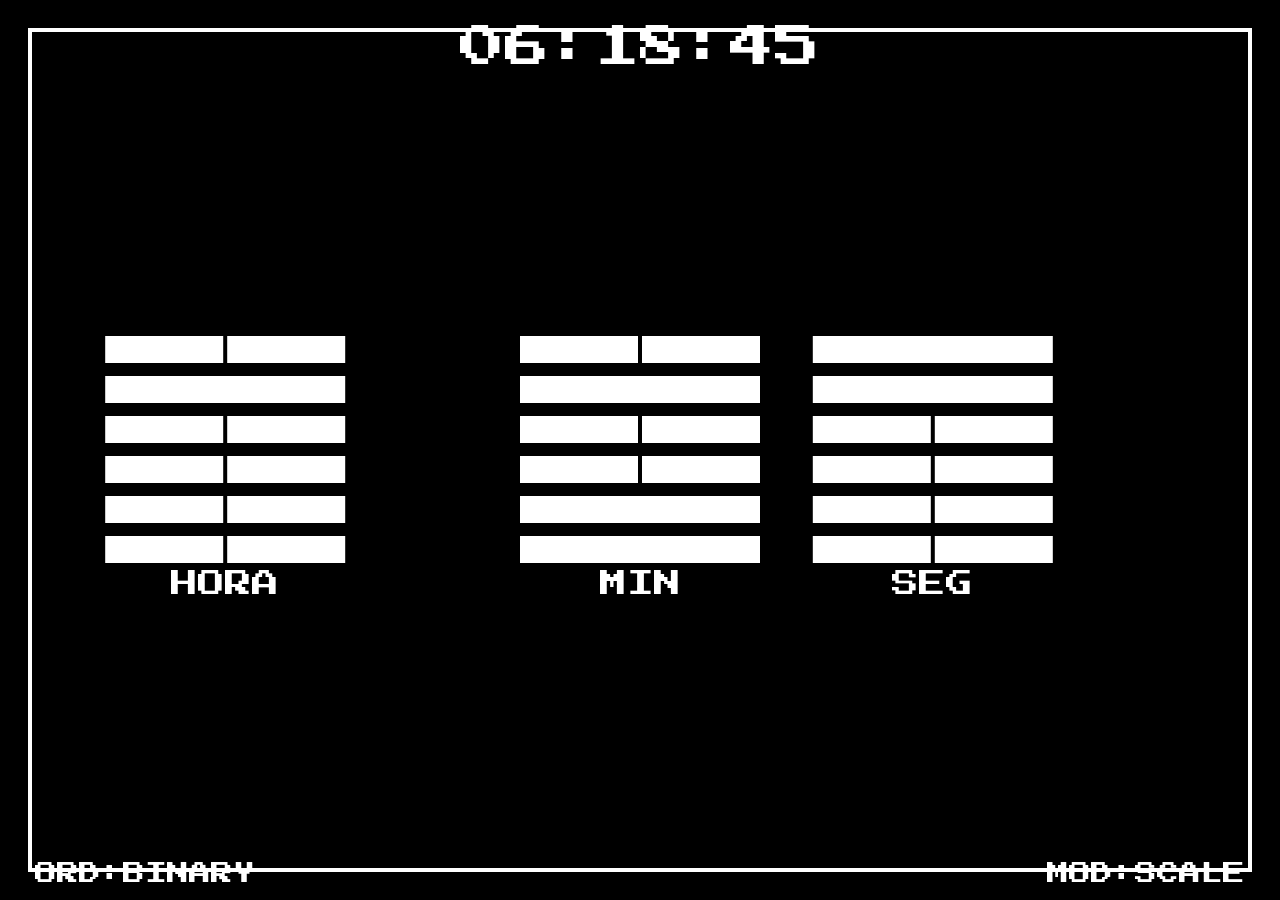
==== iching 2.html @ dcb027c7 "Add files via upload" ====
<!DOCTYPE html>
<html lang="es">
<head>
<meta charset="UTF-8">
<title>Reloj I Ching — Horror Pixel</title>
<link href="https://fonts.googleapis.com/css2?family=Press+Start+2P&display=swap" rel="stylesheet">
<style>
  html, body {
    margin:0; padding:0;
    background:#000;
    height:100%;
    overflow:hidden;
  }
  canvas {
    display:block;
    margin:0 auto;
    background:#000;
    image-rendering: pixelated;
  }
</style>
</head>
<body>
<canvas id="game"></canvas>
<script>
// ===== CONFIG =====
const FG = "#FFFFFF";  // blanco puro
const BG = "#000000";  // negro puro
let paused = false;
let invert = false;
let mode = "scale";
let order = "binary"; // "binary" o "consecutive"

// ===== UTILIDADES =====
function clamp(n,a,b){return Math.min(b,Math.max(a,n));}
function toInt(n,d=0){return Number.isFinite(+n)?Math.trunc(+n):d;}
function clamp1to64(n){return clamp(toInt(n,1),1,64);}
function mapToHexagram(value,maxExclusive,mode){
  value=clamp(toInt(value,0),0,Number.MAX_SAFE_INTEGER);
  maxExclusive=clamp(toInt(maxExclusive,0),0,Number.MAX_SAFE_INTEGER);
  if(mode==="mod"){
    const v=((value%64)+64)%64; return v+1;
  }
  if(maxExclusive<=1) return 1;
  const ratio=value/(maxExclusive-1);
  return clamp1to64(Math.floor(Math.min(1,Math.max(0,ratio))*63)+1);
}
function bitsFromIndexBinary(i){return clamp(toInt(i,0),0,63);}

// ===== HEXAGRAMA =====
function drawHexagramBits(ctx,bits,x,y,size){
  const b=bits & 63;
  const lineH = Math.max(2, Math.floor(size / 9));
  const gap = Math.max(1, Math.floor(lineH / 2));
  const pad = Math.floor((size - 6*lineH - 5*gap) / 2);
  ctx.fillStyle = invert ? BG : FG;
  for(let i=0;i<6;i++){
    const bit=(b>>i)&1;
    const yy=y+pad+(5-i)*(lineH+gap);
    if(bit===1){
      ctx.fillRect(x+2, yy, size-4, lineH);
    } else {
      ctx.fillRect(x+2, yy, Math.floor((size-4)/2)-2, lineH);
      ctx.fillRect(x+2+Math.ceil((size-4)/2)+2, yy, Math.floor((size-4)/2)-2, lineH);
    }
  }
}

// ===== CANVAS =====
const canvas = document.getElementById("game");
const ctx = canvas.getContext("2d");
ctx.imageSmoothingEnabled = false;

function resizeCanvas(){
  canvas.width = window.innerWidth;
  canvas.height = window.innerHeight;
}
window.addEventListener("resize", resizeCanvas);
resizeCanvas();

// ===== CONTROLES =====
document.addEventListener("keydown", e=>{
  if(e.code==="Space") paused=!paused;
  if(e.key==="i"||e.key==="I") invert=!invert;
  if(e.key==="m"||e.key==="M") mode=(mode==="scale"?"mod":"scale");
  if(e.key==="o"||e.key==="O") order=(order==="binary"?"consecutive":"binary");
});

// ===== DIBUJO =====
function draw(){
  // Fondo
  ctx.fillStyle = invert ? FG : BG;
  ctx.fillRect(0,0,canvas.width,canvas.height);

  const now = new Date();
  const h = now.getHours();
  const m = now.getMinutes();
  const s = now.getSeconds();

  const color = invert ? BG : FG;
  ctx.fillStyle = color;
  ctx.strokeStyle = color;

  const margin = 30;
  const availableW = canvas.width - margin*2;
  const availableH = canvas.height - margin*2;

  // Marco
  ctx.lineWidth = 4;
  ctx.strokeRect(margin, margin, availableW, availableH);

  // Reloj
  ctx.font = `${Math.floor(canvas.height*0.05)}px 'Press Start 2P'`;
  ctx.textAlign = "center";
  ctx.fillText(now.toLocaleTimeString([], {hour12:false}), canvas.width/2, margin + 40);

  // Hexagramas
  const hexSize = Math.floor(Math.min(availableW/5, availableH/2.5));
  const yHex = canvas.height/2 - hexSize/2;

  const nH = mapToHexagram(h,24,mode);
  const nM = mapToHexagram(m,60,mode);
  const nS = mapToHexagram(s,60,mode);
  const bH = bitsFromIndexBinary(nH-1);
  const bM = bitsFromIndexBinary(nM-1);
  const bS = bitsFromIndexBinary(nS-1);

  drawHexagramBits(ctx,bH, canvas.width/2 - hexSize - hexSize*1.2, yHex, hexSize);
  drawHexagramBits(ctx,bM, canvas.width/2 - hexSize/2, yHex, hexSize);
  drawHexagramBits(ctx,bS, canvas.width/2 + hexSize*0.7, yHex, hexSize);

  // Etiquetas
  ctx.font = `${Math.floor(canvas.height*0.03)}px 'Press Start 2P'`;
  ctx.fillText("HORA", canvas.width/2 - hexSize - hexSize*1.2 + hexSize/2, yHex + hexSize + 25);
  ctx.fillText("MIN",   canvas.width/2 - hexSize/2 + hexSize/2,            yHex + hexSize + 25);
  ctx.fillText("SEG",   canvas.width/2 + hexSize*0.7 + hexSize/2,          yHex + hexSize + 25);

  // Info abajo
  ctx.font = `${Math.floor(canvas.height*0.025)}px 'Press Start 2P'`;
  ctx.textAlign="left";
  ctx.fillText("ORD:"+order.toUpperCase(), margin+5, canvas.height - margin + 15);
  ctx.textAlign="right";
  ctx.fillText("MOD:"+mode.toUpperCase(), canvas.width - margin - 5, canvas.height - margin + 15);
}

function loop(){
  if(!paused) draw();
  requestAnimationFrame(loop);
}
loop();
</script>
</body>
</html>
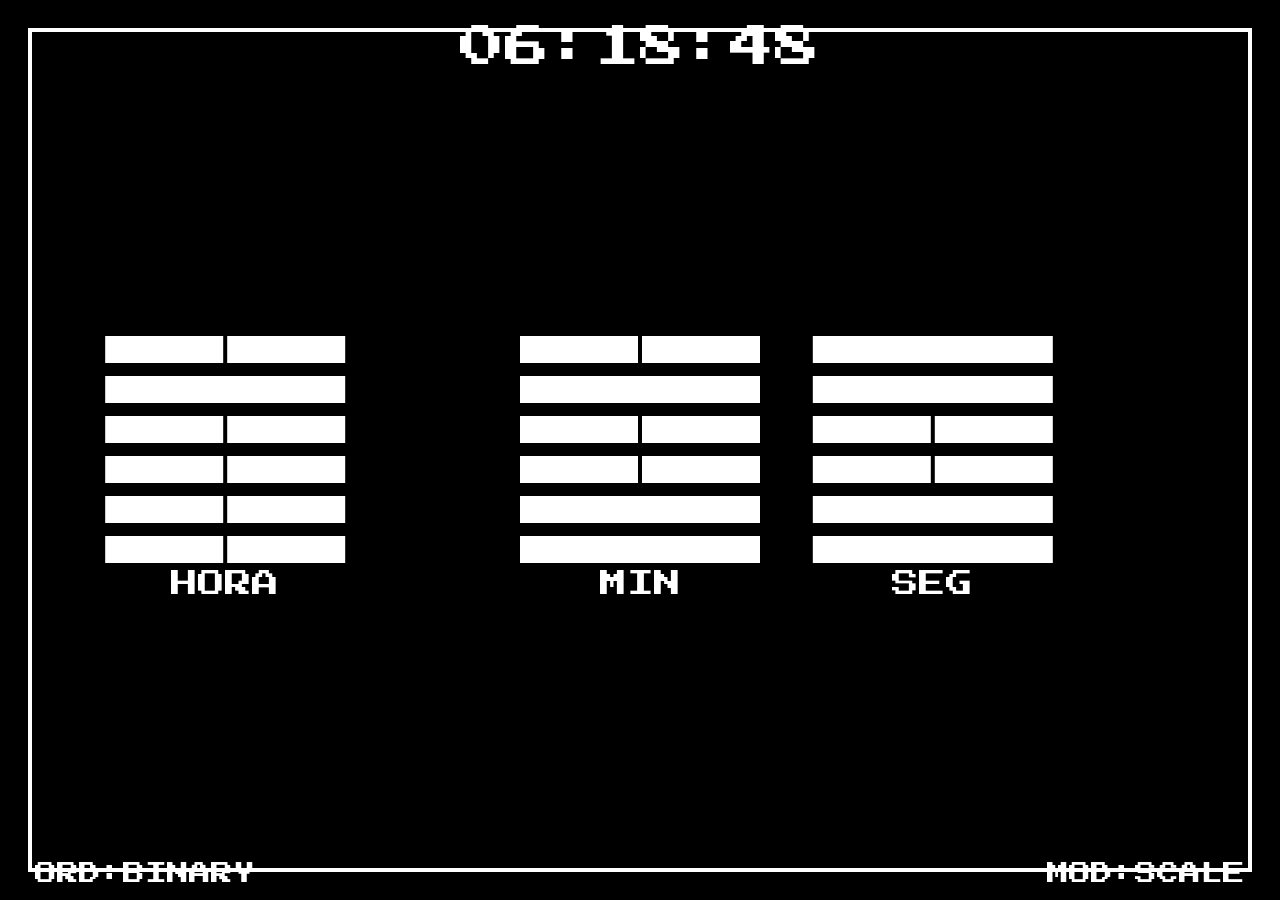
==== commit 1b28eb9f: "Externalize styles and script" ====
--- a/iching 2.html
+++ b/iching 2.html
@@ -1,152 +1,13 @@
 <!DOCTYPE html>
 <html lang="es">
 <head>
-<meta charset="UTF-8">
-<title>Reloj I Ching — Horror Pixel</title>
-<link href="https://fonts.googleapis.com/css2?family=Press+Start+2P&display=swap" rel="stylesheet">
-<style>
-  html, body {
-    margin:0; padding:0;
-    background:#000;
-    height:100%;
-    overflow:hidden;
-  }
-  canvas {
-    display:block;
-    margin:0 auto;
-    background:#000;
-    image-rendering: pixelated;
-  }
-</style>
-</head>
+<meta charset="UTF-8">
+<title>Reloj I Ching — Horror Pixel</title>
+<link href="https://fonts.googleapis.com/css2?family=Press+Start+2P&display=swap" rel="stylesheet">
+<link rel="stylesheet" href="styles.css">
+</head>
 <body>
 <canvas id="game"></canvas>
-<script>
-// ===== CONFIG =====
-const FG = "#FFFFFF";  // blanco puro
-const BG = "#000000";  // negro puro
-let paused = false;
-let invert = false;
-let mode = "scale";
-let order = "binary"; // "binary" o "consecutive"
-
-// ===== UTILIDADES =====
-function clamp(n,a,b){return Math.min(b,Math.max(a,n));}
-function toInt(n,d=0){return Number.isFinite(+n)?Math.trunc(+n):d;}
-function clamp1to64(n){return clamp(toInt(n,1),1,64);}
-function mapToHexagram(value,maxExclusive,mode){
-  value=clamp(toInt(value,0),0,Number.MAX_SAFE_INTEGER);
-  maxExclusive=clamp(toInt(maxExclusive,0),0,Number.MAX_SAFE_INTEGER);
-  if(mode==="mod"){
-    const v=((value%64)+64)%64; return v+1;
-  }
-  if(maxExclusive<=1) return 1;
-  const ratio=value/(maxExclusive-1);
-  return clamp1to64(Math.floor(Math.min(1,Math.max(0,ratio))*63)+1);
-}
-function bitsFromIndexBinary(i){return clamp(toInt(i,0),0,63);}
-
-// ===== HEXAGRAMA =====
-function drawHexagramBits(ctx,bits,x,y,size){
-  const b=bits & 63;
-  const lineH = Math.max(2, Math.floor(size / 9));
-  const gap = Math.max(1, Math.floor(lineH / 2));
-  const pad = Math.floor((size - 6*lineH - 5*gap) / 2);
-  ctx.fillStyle = invert ? BG : FG;
-  for(let i=0;i<6;i++){
-    const bit=(b>>i)&1;
-    const yy=y+pad+(5-i)*(lineH+gap);
-    if(bit===1){
-      ctx.fillRect(x+2, yy, size-4, lineH);
-    } else {
-      ctx.fillRect(x+2, yy, Math.floor((size-4)/2)-2, lineH);
-      ctx.fillRect(x+2+Math.ceil((size-4)/2)+2, yy, Math.floor((size-4)/2)-2, lineH);
-    }
-  }
-}
-
-// ===== CANVAS =====
-const canvas = document.getElementById("game");
-const ctx = canvas.getContext("2d");
-ctx.imageSmoothingEnabled = false;
-
-function resizeCanvas(){
-  canvas.width = window.innerWidth;
-  canvas.height = window.innerHeight;
-}
-window.addEventListener("resize", resizeCanvas);
-resizeCanvas();
-
-// ===== CONTROLES =====
-document.addEventListener("keydown", e=>{
-  if(e.code==="Space") paused=!paused;
-  if(e.key==="i"||e.key==="I") invert=!invert;
-  if(e.key==="m"||e.key==="M") mode=(mode==="scale"?"mod":"scale");
-  if(e.key==="o"||e.key==="O") order=(order==="binary"?"consecutive":"binary");
-});
-
-// ===== DIBUJO =====
-function draw(){
-  // Fondo
-  ctx.fillStyle = invert ? FG : BG;
-  ctx.fillRect(0,0,canvas.width,canvas.height);
-
-  const now = new Date();
-  const h = now.getHours();
-  const m = now.getMinutes();
-  const s = now.getSeconds();
-
-  const color = invert ? BG : FG;
-  ctx.fillStyle = color;
-  ctx.strokeStyle = color;
-
-  const margin = 30;
-  const availableW = canvas.width - margin*2;
-  const availableH = canvas.height - margin*2;
-
-  // Marco
-  ctx.lineWidth = 4;
-  ctx.strokeRect(margin, margin, availableW, availableH);
-
-  // Reloj
-  ctx.font = `${Math.floor(canvas.height*0.05)}px 'Press Start 2P'`;
-  ctx.textAlign = "center";
-  ctx.fillText(now.toLocaleTimeString([], {hour12:false}), canvas.width/2, margin + 40);
-
-  // Hexagramas
-  const hexSize = Math.floor(Math.min(availableW/5, availableH/2.5));
-  const yHex = canvas.height/2 - hexSize/2;
-
-  const nH = mapToHexagram(h,24,mode);
-  const nM = mapToHexagram(m,60,mode);
-  const nS = mapToHexagram(s,60,mode);
-  const bH = bitsFromIndexBinary(nH-1);
-  const bM = bitsFromIndexBinary(nM-1);
-  const bS = bitsFromIndexBinary(nS-1);
-
-  drawHexagramBits(ctx,bH, canvas.width/2 - hexSize - hexSize*1.2, yHex, hexSize);
-  drawHexagramBits(ctx,bM, canvas.width/2 - hexSize/2, yHex, hexSize);
-  drawHexagramBits(ctx,bS, canvas.width/2 + hexSize*0.7, yHex, hexSize);
-
-  // Etiquetas
-  ctx.font = `${Math.floor(canvas.height*0.03)}px 'Press Start 2P'`;
-  ctx.fillText("HORA", canvas.width/2 - hexSize - hexSize*1.2 + hexSize/2, yHex + hexSize + 25);
-  ctx.fillText("MIN",   canvas.width/2 - hexSize/2 + hexSize/2,            yHex + hexSize + 25);
-  ctx.fillText("SEG",   canvas.width/2 + hexSize*0.7 + hexSize/2,          yHex + hexSize + 25);
-
-  // Info abajo
-  ctx.font = `${Math.floor(canvas.height*0.025)}px 'Press Start 2P'`;
-  ctx.textAlign="left";
-  ctx.fillText("ORD:"+order.toUpperCase(), margin+5, canvas.height - margin + 15);
-  ctx.textAlign="right";
-  ctx.fillText("MOD:"+mode.toUpperCase(), canvas.width - margin - 5, canvas.height - margin + 15);
-}
-
-function loop(){
-  if(!paused) draw();
-  requestAnimationFrame(loop);
-}
-loop();
-</script>
+<script src="clock.js"></script>
 </body>
 </html>
--- a/styles.css
+++ b/styles.css
@@ -0,0 +1,13 @@
+html, body {
+  margin:0;
+  padding:0;
+  background:#000;
+  height:100%;
+  overflow:hidden;
+}
+canvas {
+  display:block;
+  margin:0 auto;
+  background:#000;
+  image-rendering: pixelated;
+}
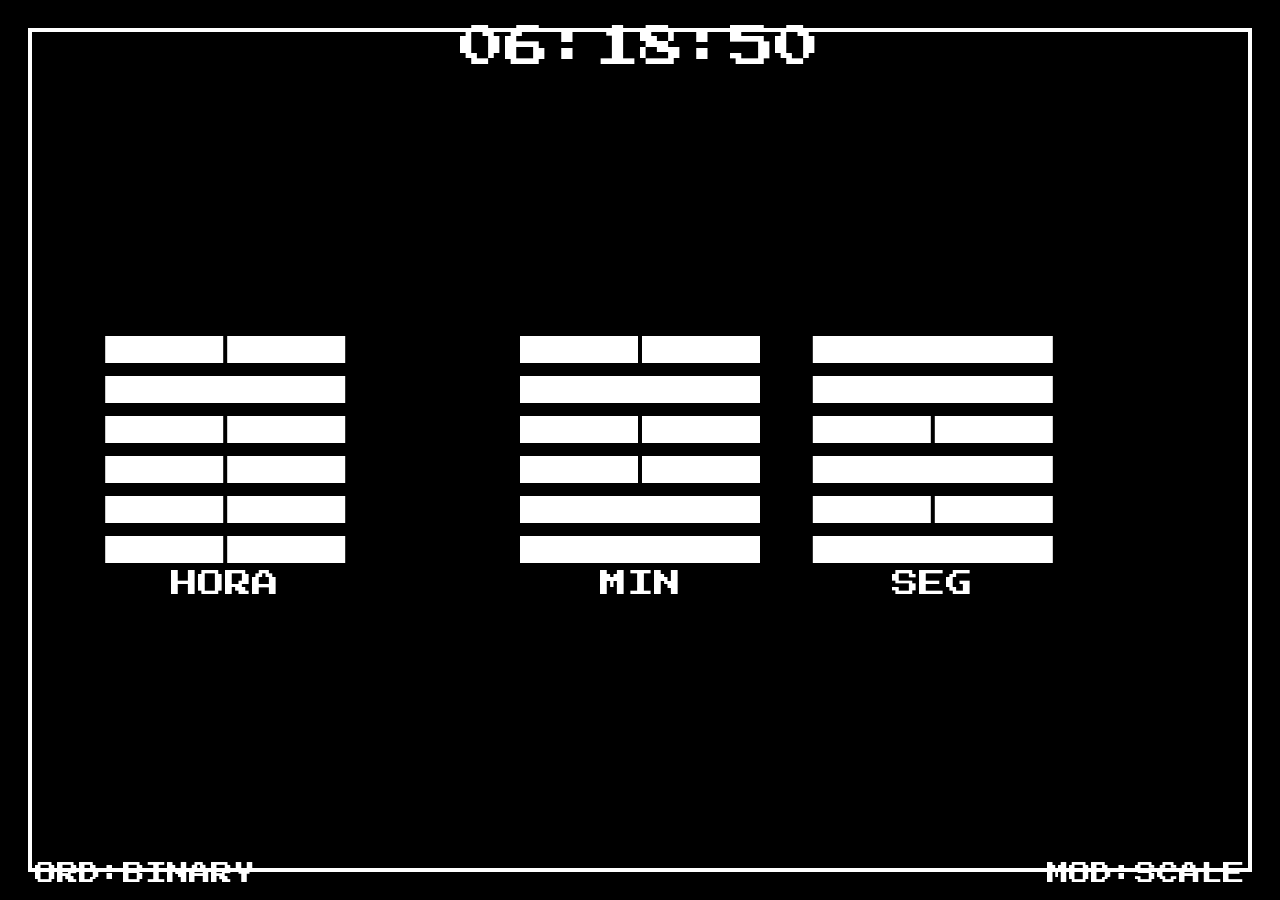
==== commit c0597298: "Add viewport meta tag" ====
--- a/iching 2.html
+++ b/iching 2.html
@@ -1,7 +1,8 @@
 <!DOCTYPE html>
-<html lang="es">
-<head>
+<html lang="es">
+<head>
 <meta charset="UTF-8">
+<meta name="viewport" content="width=device-width, initial-scale=1">
 <title>Reloj I Ching — Horror Pixel</title>
 <link href="https://fonts.googleapis.com/css2?family=Press+Start+2P&display=swap" rel="stylesheet">
 <link rel="stylesheet" href="styles.css">
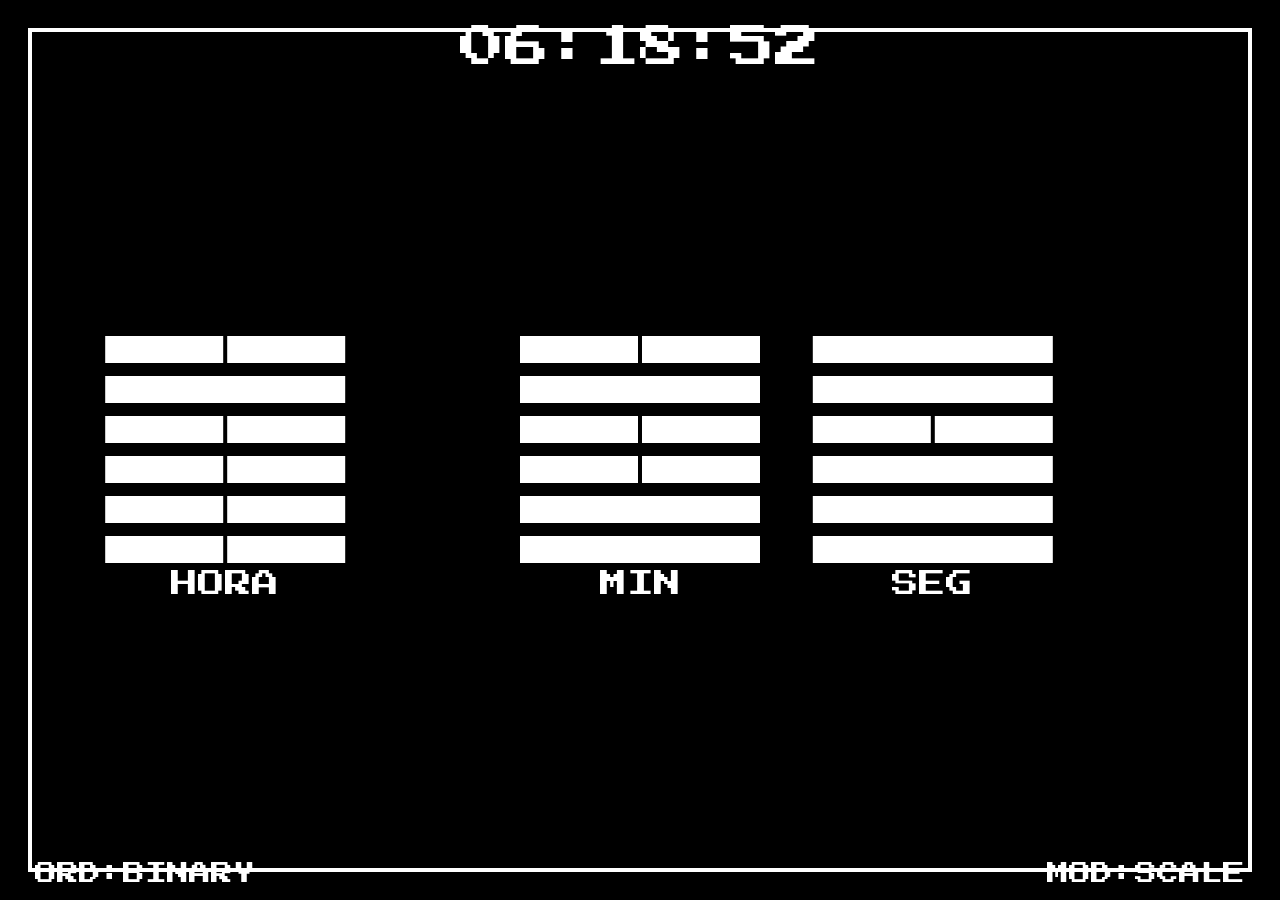
==== commit bedd0be9: "refactor: convert clock script into module" ====
--- a/iching 2.html
+++ b/iching 2.html
@@ -1,14 +1,13 @@
 <!DOCTYPE html>
-<html lang="es">
-<head>
+<html lang="es">
+<head>
 <meta charset="UTF-8">
-<meta name="viewport" content="width=device-width, initial-scale=1">
 <title>Reloj I Ching — Horror Pixel</title>
 <link href="https://fonts.googleapis.com/css2?family=Press+Start+2P&display=swap" rel="stylesheet">
 <link rel="stylesheet" href="styles.css">
 </head>
 <body>
 <canvas id="game"></canvas>
-<script src="clock.js"></script>
+<script type="module" src="clock.js"></script>
 </body>
 </html>
